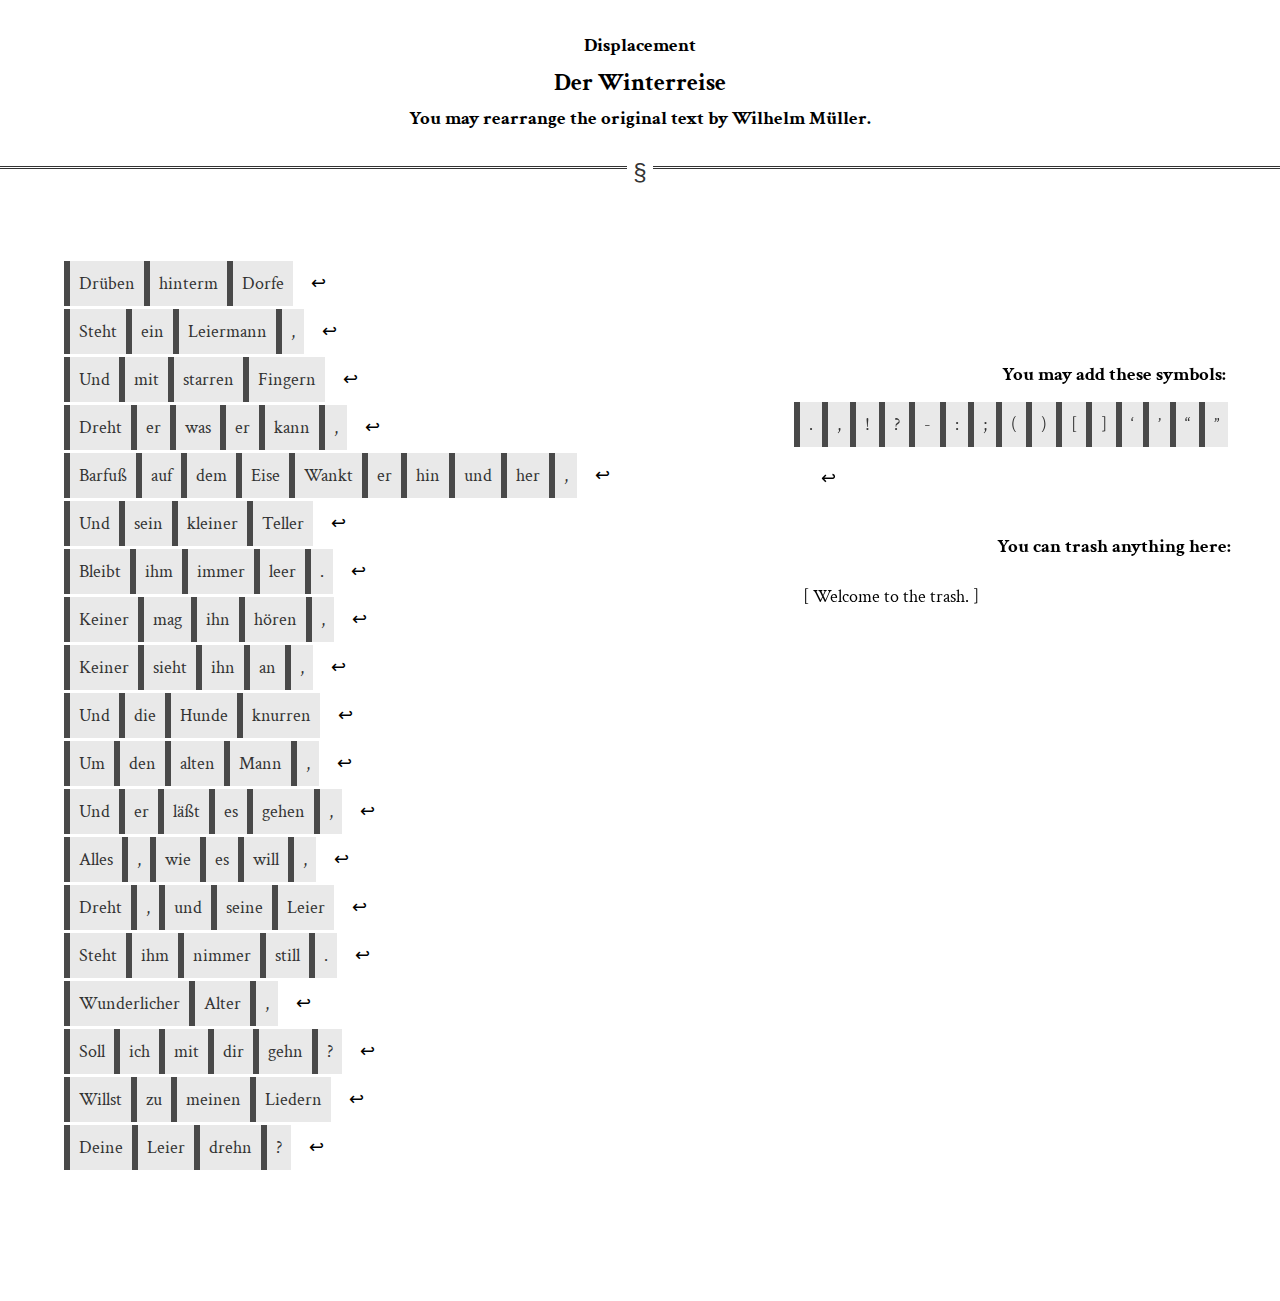
==== 08.html @ b1acfa13 "add 02.html - 08.html" ====
<!DOCTYPE html>
<head>
  <meta charset="utf-8">
  <meta name="viewport" content="width=device-width, initial-scale=1">
  <!-- <link href="https://fonts.googleapis.com/css?family=Sigmar+One&display=swap" rel="stylesheet"> -->
  <link href="https://fonts.googleapis.com/css?family=Crimson+Text&display=swap" rel="stylesheet">
  <link href="./index.css" rel="stylesheet">
  <script type="text/javascript" src="//ajax.googleapis.com/ajax/libs/jquery/2.1.0/jquery.min.js"></script>
  <script src="./Sortable.min.js"></script>
  <title>Der Winterreise</title>
</head>
<body>
  <div class="H2">Displacement</div>
  <div class="H1">Der Winterreise</div>
  <div class="H11">You may rearrange the original text by Wilhelm Müller.</div>
  <hr>
  <!-- --------------------------------------------------------------------------- -->
  <div class="split">
    <!-- 👇左 -->
    <div class="split-item split-left">
  <div class="list">
    <div class="item">Drüben</div>
    <div class="item">hinterm</div>
    <div class="item">Dorfe</div>
    <div class="filtered">　↩</div>

    <div class="item">Steht</div>
    <div class="item">ein</div>
    <div class="item">Leiermann</div>
    <div class="item">,</div>
    <div class="filtered">　↩</div>

    <div class="item">Und</div>
    <div class="item">mit</div>
    <div class="item">starren</div>
    <div class="item">Fingern</div>
    <div class="filtered">　↩</div>

    <div class="item">Dreht</div>
    <div class="item">er</div>
    <div class="item">was</div>
    <div class="item">er</div>
    <div class="item">kann</div>
    <div class="item">,</div>
    <div class="filtered">　↩</div>

    <div class="item">Barfuß</div>
    <div class="item">auf</div>
    <div class="item">dem</div>
    <div class="item">Eise</div>

    <div class="item">Wankt</div>
    <div class="item">er</div>
    <div class="item">hin</div>
    <div class="item">und</div>
    <div class="item">her</div>
    <div class="item">,</div>
    <div class="filtered">　↩</div>

    <div class="item">Und</div>
    <div class="item">sein</div>
    <div class="item">kleiner</div>
    <div class="item">Teller</div>
    <div class="filtered">　↩</div>

    <div class="item">Bleibt</div>
    <div class="item">ihm</div>
    <div class="item">immer</div>
    <div class="item">leer</div>
    <div class="item">.</div>
    <div class="filtered">　↩</div>

    <div class="item">Keiner</div>
    <div class="item">mag</div>
    <div class="item">ihn</div>
    <div class="item">hören</div>
    <div class="item">,</div>
    <div class="filtered">　↩</div>

    <div class="item">Keiner</div>
    <div class="item">sieht</div>
    <div class="item">ihn</div>
    <div class="item">an</div>
    <div class="item">,</div>
    <div class="filtered">　↩</div>

    <div class="item">Und</div>
    <div class="item">die</div>
    <div class="item">Hunde</div>
    <div class="item">knurren</div>
    <div class="filtered">　↩</div>

    <div class="item">Um</div>
    <div class="item">den</div>
    <div class="item">alten</div>
    <div class="item">Mann</div>
    <div class="item">,</div>
    <div class="filtered">　↩</div>

    <div class="item">Und</div>
    <div class="item">er</div>
    <div class="item">läßt</div>
    <div class="item">es</div>
    <div class="item">gehen</div>
    <div class="item">,</div>
    <div class="filtered">　↩</div>

    <div class="item">Alles</div>
    <div class="item">,</div>
    <div class="item">wie</div>
    <div class="item">es</div>
    <div class="item">will</div>
    <div class="item">,</div>
    <div class="filtered">　↩</div>

    <div class="item">Dreht</div>
    <div class="item">,</div>
    <div class="item">und</div>
    <div class="item">seine</div>
    <div class="item">Leier</div>
    <div class="filtered">　↩</div>

    <div class="item">Steht</div>
    <div class="item">ihm</div>
    <div class="item">nimmer</div>
    <div class="item">still</div>
    <div class="item">.</div>
    <div class="filtered">　↩</div>

    <div class="item">Wunderlicher</div>
    <div class="item">Alter</div>
    <div class="item">,</div>
    <div class="filtered">　↩</div>

    <div class="item">Soll</div>
    <div class="item">ich</div>
    <div class="item">mit</div>
    <div class="item">dir</div>
    <div class="item">gehn</div>
    <div class="item">?</div>
    <div class="filtered">　↩</div>

    <div class="item">Willst</div>
    <div class="item">zu</div>
    <div class="item">meinen</div>
    <div class="item">Liedern</div>
    <div class="filtered">　↩</div>

    <div class="item">Deine</div>
    <div class="item">Leier</div>
    <div class="item">drehn</div>
    <div class="item">?</div>
    <div class="filtered">　↩</div>

  </div>
  <script type="text/javascript">
    $(function() {
      Sortable.create($('.list')[0], {
        group: 'shared',
        filter: '.filtered1',
        animation: 150  // ミリ秒で指定
    });
    });
  </script>
    </div>
    <!-- 👇右 -->
    <div class="split-item split-right">
    <div class="split-right__inner">
    <div class="H11W"><br><br><br>You may add these symbols:</div>
    <div class="4copy">
      <div class="item">.</div>
      <div class="item">,</div>
      <div class="item">!</div>
      <div class="item">?</div>
      <div class="item">-</div>
      <div class="item">:</div>
      <div class="item">;</div>
      <div class="item">(</div>
      <div class="item">)</div>
      <div class="item">[</div>
      <div class="item">]</div>
      <div class="item">‘</div>
      <div class="item">’</div>
      <div class="item">“</div>
      <div class="item">”</div>
      <br><br>
      <div class="filtered">　↩</div>
      <br>
    </div>
          <script type="text/javascript">
          $(function(){
            Sortable.create($('.4copy')[0], {
            group: {
              name: 'shared',
              pull: 'clone',
              put: false // Do not allow items to be put into this list
            },
            animation: 150,
            sort: false // To disable sorting: set sort to false
            });
          })
          </script>
    <!-- 👇ゴミ箱 -->
    <div class="H11W">You can trash anything here:</div>
    <div class="trash">
      <div class="filtered0">[ Welcome to the trash. ]</div>
          <script type="text/javascript">
            $(function(){
              Sortable.create($('.trash')[0], {
              group: {
                name: 'shared'
              },
              animation: 150,
              filter: '.filtered0',
              sort: false // To disable sorting: set sort to false
              });
            })
            </script>
    </div>
    </div></div>

  </div>
</body>
</html>
---- index.css ----
@charset "UTF-8";
/*!
 * ress.css • v1.2.2
 * MIT License
 * github.com/filipelinhares/ress
 */
/* # =================================================================
   # Global selectors
   # ================================================================= */
html {
  box-sizing: border-box;
  overflow-y: scroll;
  /* All browsers without overlaying scrollbars */
  -webkit-text-size-adjust: 100%;
  /* iOS 8+ */ }

*,
::before,
::after {
  background-repeat: no-repeat;
  /* Set `background-repeat: no-repeat` to all elements and pseudo elements */
  box-sizing: inherit; }

::before,
::after {
  text-decoration: inherit;
  /* Inherit text-decoration and vertical align to ::before and ::after pseudo elements */
  vertical-align: inherit; }

* {
  padding: 0;
  /* Reset `padding` and `margin` of all elements */
  margin: 0; }

/* # =================================================================
   # General elements
   # ================================================================= */
/* Add the correct display in iOS 4-7.*/
audio:not([controls]) {
  display: none;
  height: 0; }

hr {
  overflow: visible;
  /* Show the overflow in Edge and IE */ }

/*
* Correct `block` display not defined for any HTML5 element in IE 8/9
* Correct `block` display not defined for `details` or `summary` in IE 10/11
* and Firefox
* Correct `block` display not defined for `main` in IE 11
*/
article,
aside,
details,
figcaption,
figure,
footer,
header,
main,
menu,
nav,
section,
summary {
  display: block; }

summary {
  display: list-item;
  /* Add the correct display in all browsers */ }

small {
  font-size: 80%;
  /* Set font-size to 80% in `small` elements */ }

[hidden],
template {
  display: none;
  /* Add the correct display in IE */ }

abbr[title] {
  border-bottom: 1px dotted;
  /* Add a bordered underline effect in all browsers */
  text-decoration: none;
  /* Remove text decoration in Firefox 40+ */ }

a {
  background-color: transparent;
  /* Remove the gray background on active links in IE 10 */
  -webkit-text-decoration-skip: objects;
  /* Remove gaps in links underline in iOS 8+ and Safari 8+ */ }

a:active,
a:hover {
  outline-width: 0;
  /* Remove the outline when hovering in all browsers */ }

code,
kbd,
pre,
samp {
  font-family: monospace, monospace;
  /* Specify the font family of code elements */ }

b,
strong {
  font-weight: bolder;
  /* Correct style set to `bold` in Edge 12+, Safari 6.2+, and Chrome 18+ */ }

dfn {
  font-style: italic;
  /* Address styling not present in Safari and Chrome */ }

/* Address styling not present in IE 8/9 */
mark {
  background-color: #ff0;
  color: #000; }

/* https://gist.github.com/unruthless/413930 */
sub,
sup {
  font-size: 75%;
  line-height: 0;
  position: relative;
  vertical-align: baseline; }

sub {
  bottom: -0.25em; }

sup {
  top: -0.5em; }

/* # =================================================================
   # Forms
   # ================================================================= */
input {
  border-radius: 0; }

/* Apply cursor pointer to button elements */
button,
[type="button"],
[type="reset"],
[type="submit"],
[role="button"] {
  cursor: pointer; }

/* Replace pointer cursor in disabled elements */
[disabled] {
  cursor: default; }

[type="number"] {
  width: auto;
  /* Firefox 36+ */ }

[type="search"] {
  -webkit-appearance: textfield;
  /* Safari 8+ */ }

[type="search"]::-webkit-search-cancel-button,
[type="search"]::-webkit-search-decoration {
  -webkit-appearance: none;
  /* Safari 8 */ }

textarea {
  overflow: auto;
  /* Internet Explorer 11+ */
  resize: vertical;
  /* Specify textarea resizability */ }

button,
input,
optgroup,
select,
textarea {
  font: inherit;
  /* Specify font inheritance of form elements */ }

optgroup {
  font-weight: bold;
  /* Restore the font weight unset by the previous rule. */ }

button {
  overflow: visible;
  /* Address `overflow` set to `hidden` in IE 8/9/10/11 */ }

/* Remove inner padding and border in Firefox 4+ */
button::-moz-focus-inner,
[type="button"]::-moz-focus-inner,
[type="reset"]::-moz-focus-inner,
[type="submit"]::-moz-focus-inner {
  border-style: 0;
  padding: 0; }

/* Replace focus style removed in the border reset above */
button:-moz-focusring,
[type="button"]::-moz-focus-inner,
[type="reset"]::-moz-focus-inner,
[type="submit"]::-moz-focus-inner {
  outline: 1px dotted ButtonText; }

button,
html [type="button"],
[type="reset"],
[type="submit"] {
  -webkit-appearance: button;
  /* Correct the inability to style clickable types in iOS */ }

button,
select {
  text-transform: none;
  /* Firefox 40+, Internet Explorer 11- */ }

/* Remove the default button styling in all browsers */
button,
input,
select,
textarea {
  background-color: transparent;
  border-style: none;
  color: inherit; }

/* Style select like a standard input */
select {
  -moz-appearance: none;
  /* Firefox 36+ */
  -webkit-appearance: none;
  /* Chrome 41+ */ }

select::-ms-expand {
  display: none;
  /* Internet Explorer 11+ */ }

select::-ms-value {
  color: currentColor;
  /* Internet Explorer 11+ */ }

legend {
  border: 0;
  /* Correct `color` not being inherited in IE 8/9/10/11 */
  color: inherit;
  /* Correct the color inheritance from `fieldset` elements in IE */
  display: table;
  /* Correct the text wrapping in Edge and IE */
  max-width: 100%;
  /* Correct the text wrapping in Edge and IE */
  white-space: normal;
  /* Correct the text wrapping in Edge and IE */ }

::-webkit-file-upload-button {
  -webkit-appearance: button;
  /* Correct the inability to style clickable types in iOS and Safari */
  font: inherit;
  /* Change font properties to `inherit` in Chrome and Safari */ }

[type="search"] {
  -webkit-appearance: textfield;
  /* Correct the odd appearance in Chrome and Safari */
  outline-offset: -2px;
  /* Correct the outline style in Safari */ }

/* # =================================================================
   # Specify media element style
   # ================================================================= */
img {
  border-style: none;
  /* Remove border when inside `a` element in IE 8/9/10 */ }

/* Add the correct vertical alignment in Chrome, Firefox, and Opera */
progress {
  vertical-align: baseline; }

svg:not(:root) {
  overflow: hidden;
  /* Internet Explorer 11- */ }

audio,
canvas,
progress,
video {
  display: inline-block;
  /* Internet Explorer 11+, Windows Phone 8.1+ */ }

/* # =================================================================
   # Accessibility
   # ================================================================= */
/* Hide content from screens but not screenreaders */
@media screen {
  [hidden~="screen"] {
    display: inherit; }

  [hidden~="screen"]:not(:active):not(:focus):not(:target) {
    position: absolute !important;
    clip: rect(0 0 0 0) !important; } }
/* Specify the progress cursor of updating elements */
[aria-busy="true"] {
  cursor: progress; }

/* Specify the pointer cursor of trigger elements */
[aria-controls] {
  cursor: pointer; }

/* Specify the unstyled cursor of disabled, not-editable, or otherwise inoperable elements */
[aria-disabled] {
  cursor: default; }

/* # =================================================================
   # Selection
   # ================================================================= */
/* Specify text selection background color and omit drop shadow */
::-moz-selection {
  background-color: #b3d4fc;
  /* Required when declaring ::selection */
  color: #000;
  text-shadow: none; }

::selection {
  background-color: #b3d4fc;
  /* Required when declaring ::selection */
  color: #000;
  text-shadow: none; }

html, body {
  min-height: 100%; }

body {
  font-family: "游ゴシック", YuGothic, "ヒラギノ角ゴ Pro", "Hiragino Kaku Gothic Pro", "メイリオ", "Meiryo", sans-serif;
	line-height: 1.7; }

ul {
  list-style: none;
  width: 100%; }
  
.logo {
  font-family: "Tsukushi A Round Gothic", 筑紫A丸ゴシック, YuGothic, "Yu Gothic", 游ゴシック, sans-serif;
  padding: 0px;
  font-weight: bold;
  font-size: 180%;
  text-align:center; }
  @media screen and (max-width: 480px) {
    .logo {
      display: inline-block;
      padding: 0px 0px 20px;
      text-align: center;
    }
  }
  .logo .logoimg {
    /* display: block; */
    width: 48%;
    margin: 3%;
    fill: black; }
    @media screen and (max-width: 480px) {
      .logo .logoimg {
        display: inline-block;
        width: 100%;
        margin: auto; 
        padding: 60px 0px 20px;} }



.H1{
  font-family: 'Crimson Text', "Tsukushi A Round Gothic", 筑紫A丸ゴシック, YuGothic, "Yu Gothic", 游ゴシック, sans-serif;
  padding-top: 0px;
  font-weight: bold;
  font-size: 150%;
  text-align: center;
}

hr {
  overflow: visible; /* For IE */
  padding: 0;
  border: none;
  border-top: medium double #333;
  color: #333;
  text-align: center;
}
hr:after {
  content: "§";
  display: inline-block;
  position: relative;
  top: -0.7em;
  font-size: 1.5em;
  padding: 0 0.25em;
  background: white;
}

.H11{
  font-family: 'Crimson Text', "Tsukushi A Round Gothic", 筑紫A丸ゴシック, YuGothic, "Yu Gothic", 游ゴシック, sans-serif;
  padding-bottom: 30px;
  font-weight: bold;
  font-size: 120%;
  text-align: center;
}

.H11W{
  font-family: 'Crimson Text', "Tsukushi A Round Gothic", 筑紫A丸ゴシック, YuGothic, "Yu Gothic", 游ゴシック, sans-serif;
  padding-bottom: 10px;
  font-weight: bold;
  font-size: 120%;
  color: #000;
  text-align: center;
}

.H2{
  font-family: 'Crimson Text', "Tsukushi A Round Gothic", 筑紫A丸ゴシック, YuGothic, "Yu Gothic", 游ゴシック, sans-serif;
  padding-top: 30px;
  font-weight: bold;
  font-size: 120%;
  text-align: center;
}

.item {
  -webkit-user-select: none;
  -moz-user-select: none;
  -ms-user-select: none;
  user-select: none;
  /* display: inline; */
  float: left;
  font-family: 'Crimson Text';
  font-size: 18px;
  color: #333333;
  border-left: solid 6px #494949;/*左側の線*/
  background: #e9e9e9;/*背景色*/
  margin-bottom: 3px;/* 下のバーとの余白 */
   line-height: 1.5;
  padding: 0.5em;
  list-style-type: none!important;/*ポチ消す*/
}

.trash .item {
  -webkit-user-select: none;
  -moz-user-select: none;
  -ms-user-select: none;
  user-select: none;
  font-size: 0px;
}

.trash .filtered {
  -webkit-user-select: none;
  -moz-user-select: none;
  -ms-user-select: none;
  user-select: none;
  font-size: 0px;
}

.filtered{ 
  font-family: 'Crimson Text';
  color: #000;
  background: #fff;
  font-size: 18px;
  margin-bottom: 3px;/* 下のバーとの余白 */
  line-height: 1.5;
  word-wrap: break-word;
  white-space:nowrap;
  /* float: left; */
  padding: 0.5em;
}

.filtered1{ 
  font-family: 'Crimson Text';
  color: #000;
  background: #fff;
  font-size: 18px;
  margin-bottom: 3px;/* 下のバーとの余白 */
  line-height: 1.5;
  padding: 0.5em;
}

.filtered0{ 
  font-family: 'Crimson Text';
  color: #000;
  background: #fff;
  float: left;
  font-size: 18px;
  margin-bottom: 3px;/* 下のバーとの余白 */
  line-height: 1.5;
  padding: 0.5em;
}

.sortable-chosen {
  color: #fff;
  font-weight: bold;
  font-size: 120%;
  background-color: #574ced;
  float: left;
}

.split{
  display: table;
  width: 100%;    
}
.split-item{
  display: table-cell;
  padding-top: 4%;
  padding-inline-start: 5%;
  padding-bottom: 10%;
  width: 50%;
}
.split-left{
  background: #fff;
  padding-left: 5%;
  /* color: #fff; */
  /* position: ; */
  position: absolute;
}

.split-right{
  background: #fff;
  position: relative;
  padding-left: 12%;
  /* height: 180%; */
}

.split-left__inner{
  height: 8000px;
  /* position: fixed; */
  /* width: 50%; */
}
.split-right__inner{
  height: 100%;
  width: 50%;
  position: fixed;
}

.author{
  font-family: "Tsukushi A Round Gothic", 筑紫A丸ゴシック, YuGothic, "Yu Gothic", 游ゴシック, sans-serif;
  padding: 40px;
  font-weight: bold;
  font-size: 120%;
  text-align: center;
}

.text {
  /* width: 900px; */
  width: 90%;
  margin: 20px auto 30px;
  font-size: 17px;
  line-height: 1.7;
  text-align:center; }

  .text p {
    /* width: 800px; */
    width: 80%;
    margin: 0 auto 30px; 
    font-size: 17px;
    text-align: justify; }

  .text blockquote{
    /* width: 700px; */
    width: 70%;
    /* margin: 0 50px; */
    margin: 0% auto 30px;
    font-size: 17px;
    text-align: center;
    font-style: italic;
  }

.shomei1{
  width: 80%;
  margin:0 6% 30px;
  font-size: 17px;
  text-align: right;
}

.shomei2{
  width: 80%;
  margin:0 auto 30px;
  font-size: 17px;
  text-align: center;
}

.citem{
  overflow: hidden;
  width: 80%;
  margin: 20px auto 30px;
  text-align: center;
}

.citem label{
  font-weight: bold;
}

.citem input{
  border: solid 1px #aaa;
  border-radius: 5px;
  padding:0px;
  font-size: 14px;
  width: 300px;
}

textarea{
  border: solid 1px #aaa;
  border-radius:5px;
  padding: 10px;
  width: 50%;
  height: 500px;
  font-size: 15px;
}
  
.contents {
  overflow: hidden;
  width: 750px;
  height: 300px;
  margin: 0 auto;
  padding: 0;
  box-sizing: border-box;
  display: flex;
}
  
.box1 {
  clear: both;
  padding-top: 100px;
  background: #777;
  color: #000;
  height: 100px;
  text-align: center; }
  
.box2 {
  background: #aaa;
  padding-top: 150px;
  color: #fff;
  height: 150px;
  text-align: center; }
  
.box3 {
  background: #ddd;
  color: #333;
  padding-top: 300px;
  height: 400px;
  text-align: center; }
  
.fixed {
  position: fixed;
  /* width: 10%; */
  top: 0%;
  left: 15%;
  /* transform: translate(-50%, -50%); */
  /* z-index: 1000;  */
}




  #nav {
    width: 70%;
    /* height: 10%; */
    margin: 0 auto;
    padding: 0;
    display: flex;
    float: center;
  }
  #nav li {
    position: relative;
    list-style: none;
    float: center;
    width: 33.3333%;
  }
  #nav li a {
    display: block;
    /* width: 300px; */
    height: 100%;
    text-align: center;
    color: #fff;
    font-size: 14px;
    line-height: 2.8;
    background: #ff7a70;
    text-decoration: none;
    border-right: 1px solid #eee;
    box-sizing: border-box;
  }
  #nav > li:hover > a {/*layer-1*/
    color: #fff8f7;
    background: #ffa099;
  }
  @media screen and (max-width: 480px) {
    #nav >li:hover > a {
      background: #ff7a70
    }
  }

  #nav > li li:hover > a {/*layer-2*/
    color: #999999;
    background: #ffa099;
  }
  @media screen and (max-width: 480px) {
    #nav > li li:hover > a {
      background: #ff7a70
    }
  }

  #nav li ul {
    width: 300%;
    top: 40px;
    left: 0%;
    position: absolute;
  }
  #nav li ul li {
    overflow: hidden;
    height: 0;
  }
  #nav li ul li a {
    border-top: 1px solid #eee;
  }
  #nav li:hover > ul > li {
    overflow: visible;
    height: 40px;
  }
  @media screen and (max-width: 480px){
    #nav li:hover > ul > li {
      /* overflow: hidden; */
      /* height: 0px; */
      display: none;
    }
  }


  .content {
    width: 750px;
    height: 200px;
    background: #eee;
    margin: 0 auto;
    padding: 10px;
    text-align: left;
    box-sizing: border-box;
  }

  footer {
    margin-top: 50px; }
    footer .footerlogo {
      display: block;
      width: 10%;
      height: auto;
      margin: 0 auto 30px; }
      @media screen and (max-width: 480px) {
          footer .footerlogo {
          display: block;
          width: 30%;
          height: auto;
          margin: 40px auto 50px; } }
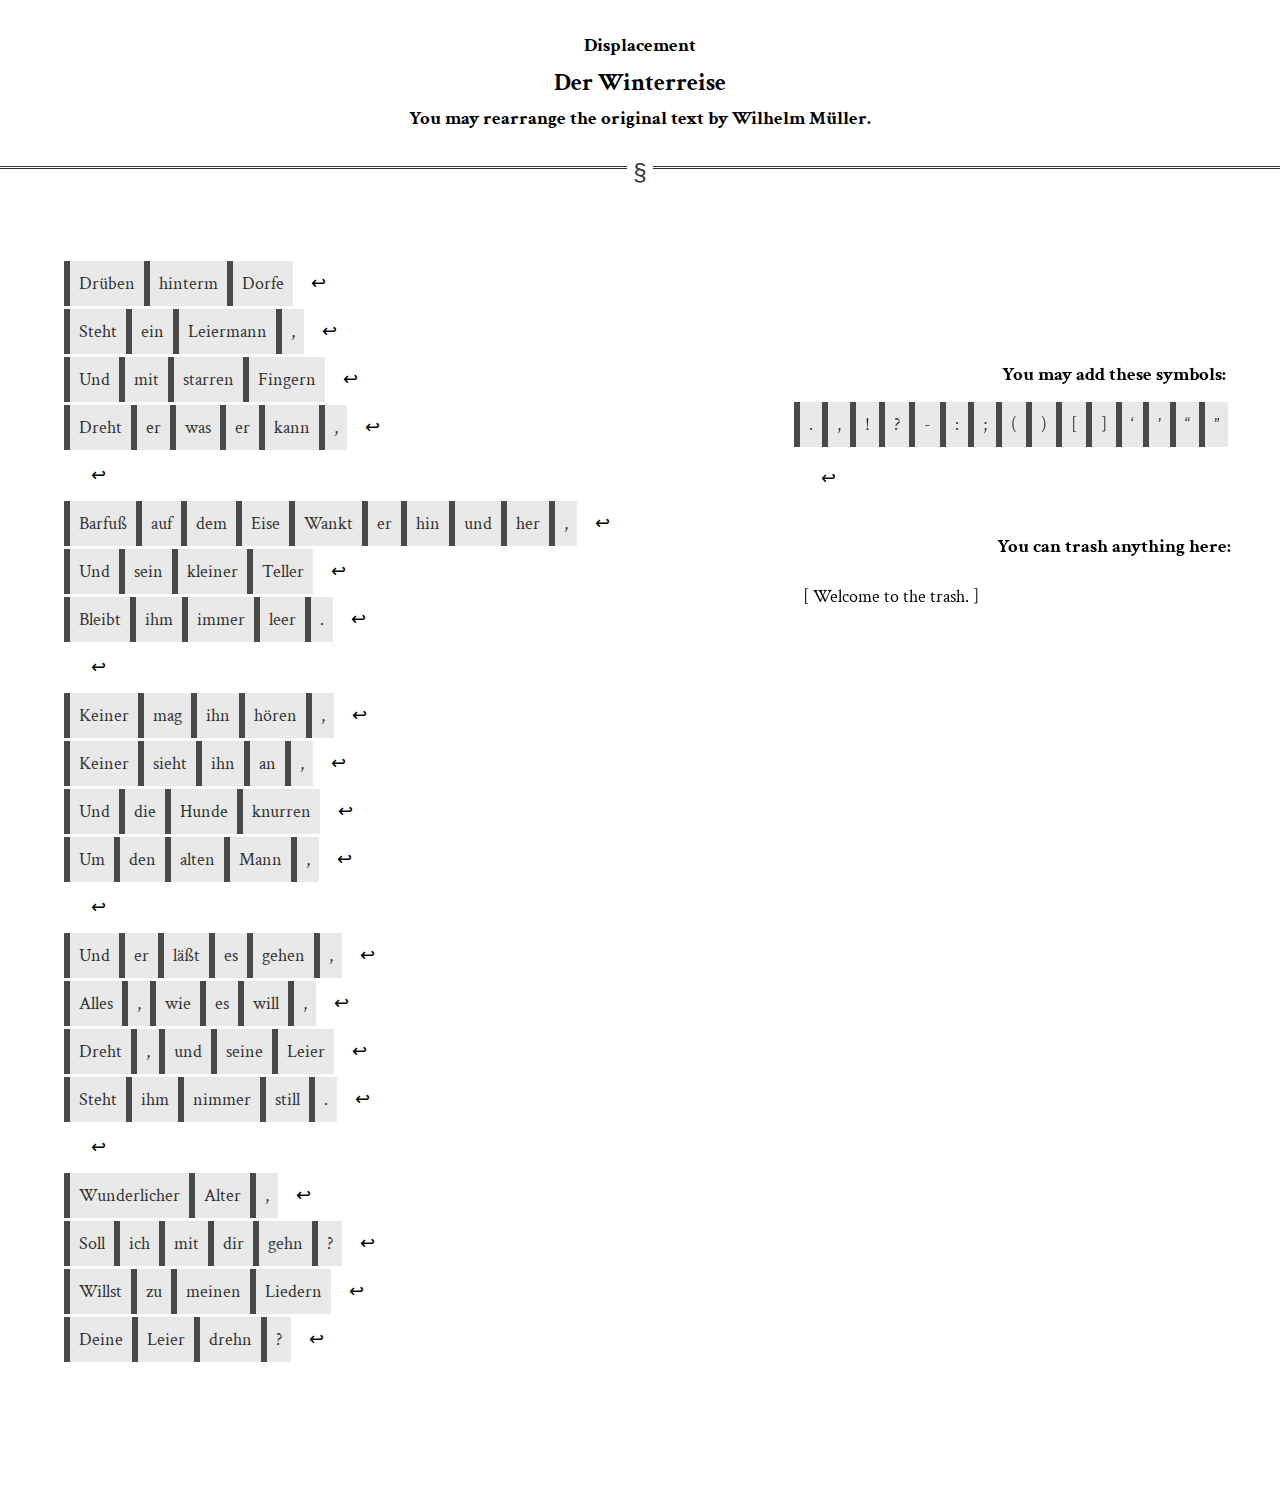
==== commit ff86e1e6: "correct 08.html and add pdf" ====
--- a/08.html
+++ b/08.html
@@ -43,6 +43,7 @@
     <div class="item">kann</div>
     <div class="item">,</div>
     <div class="filtered">　↩</div>
+    <div class="filtered">　↩</div>
 
     <div class="item">Barfuß</div>
     <div class="item">auf</div>
@@ -69,6 +70,7 @@
     <div class="item">leer</div>
     <div class="item">.</div>
     <div class="filtered">　↩</div>
+    <div class="filtered">　↩</div>
 
     <div class="item">Keiner</div>
     <div class="item">mag</div>
@@ -95,6 +97,7 @@
     <div class="item">alten</div>
     <div class="item">Mann</div>
     <div class="item">,</div>
+    <div class="filtered">　↩</div>
     <div class="filtered">　↩</div>
 
     <div class="item">Und</div>
@@ -125,6 +128,7 @@
     <div class="item">nimmer</div>
     <div class="item">still</div>
     <div class="item">.</div>
+    <div class="filtered">　↩</div>
     <div class="filtered">　↩</div>
 
     <div class="item">Wunderlicher</div>
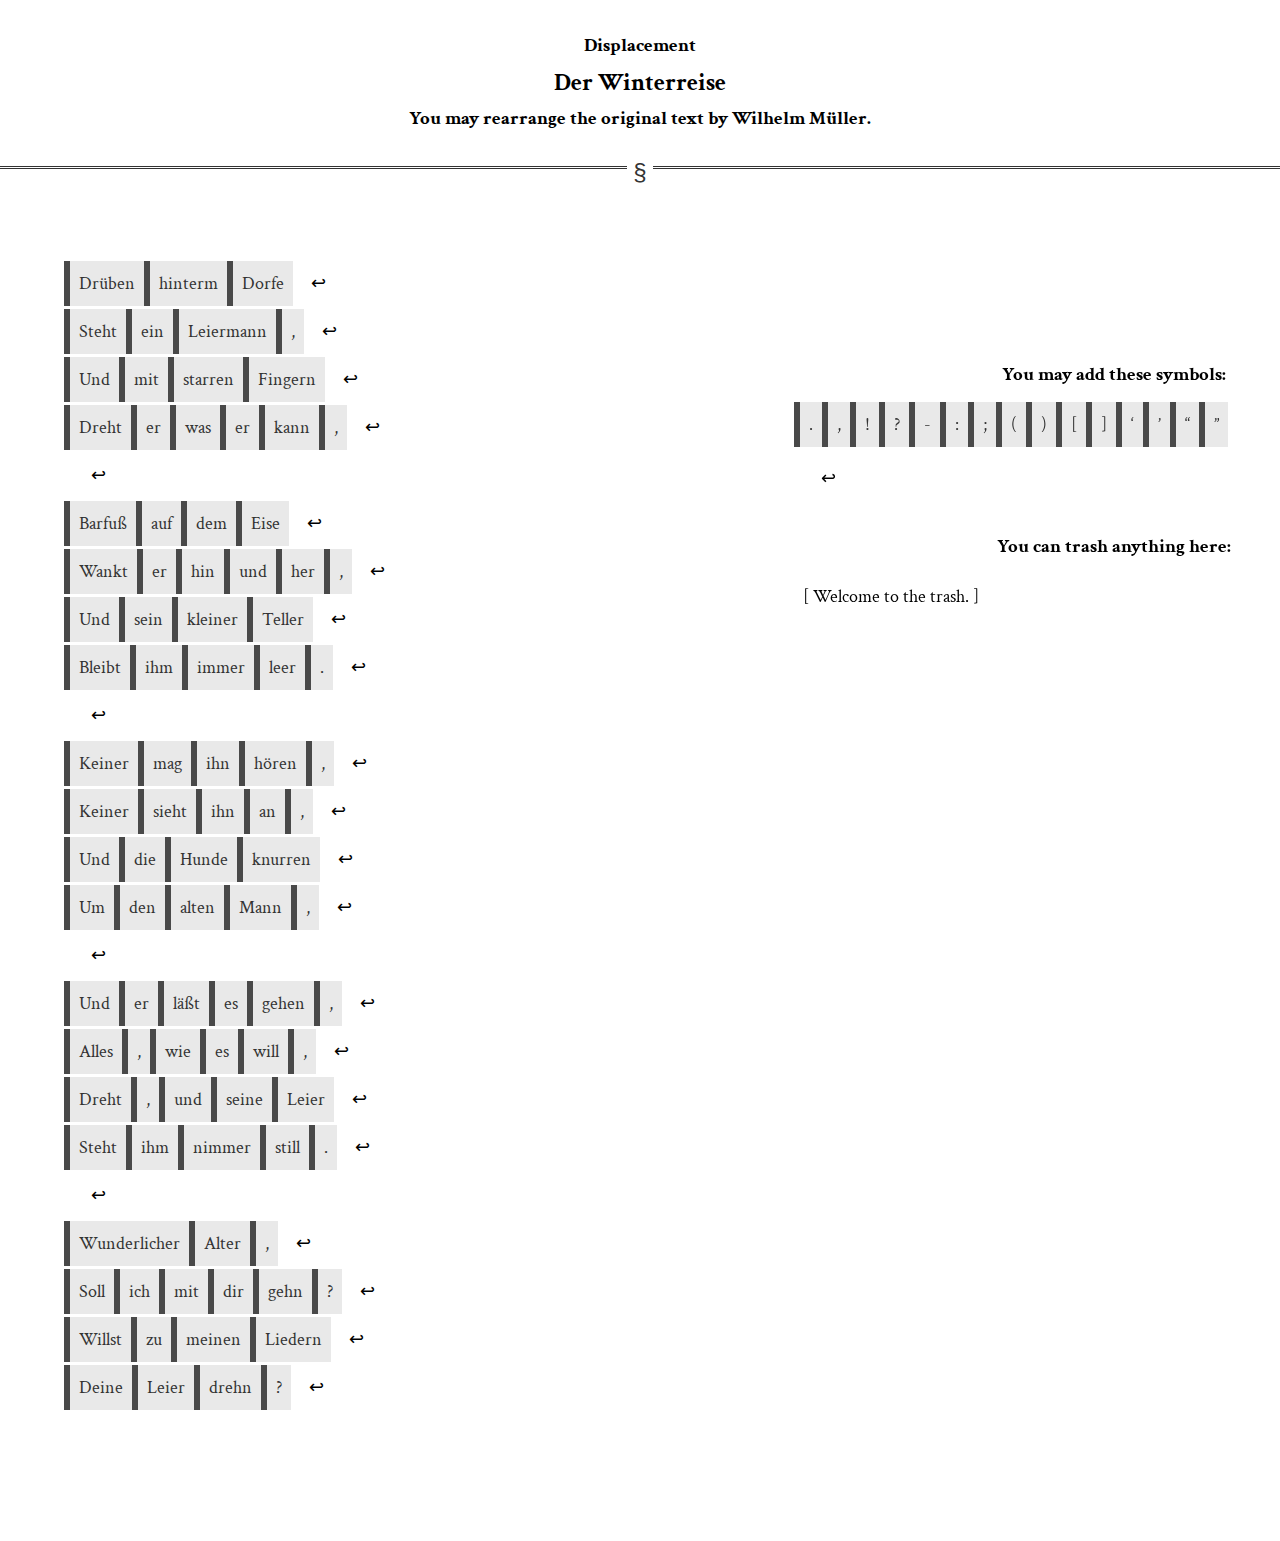
==== commit e03fa9f9: "add 1. Gute Nacht" ====
--- a/08.html
+++ b/08.html
@@ -49,6 +49,7 @@
     <div class="item">auf</div>
     <div class="item">dem</div>
     <div class="item">Eise</div>
+    <div class="filtered">　↩</div>
 
     <div class="item">Wankt</div>
     <div class="item">er</div>
